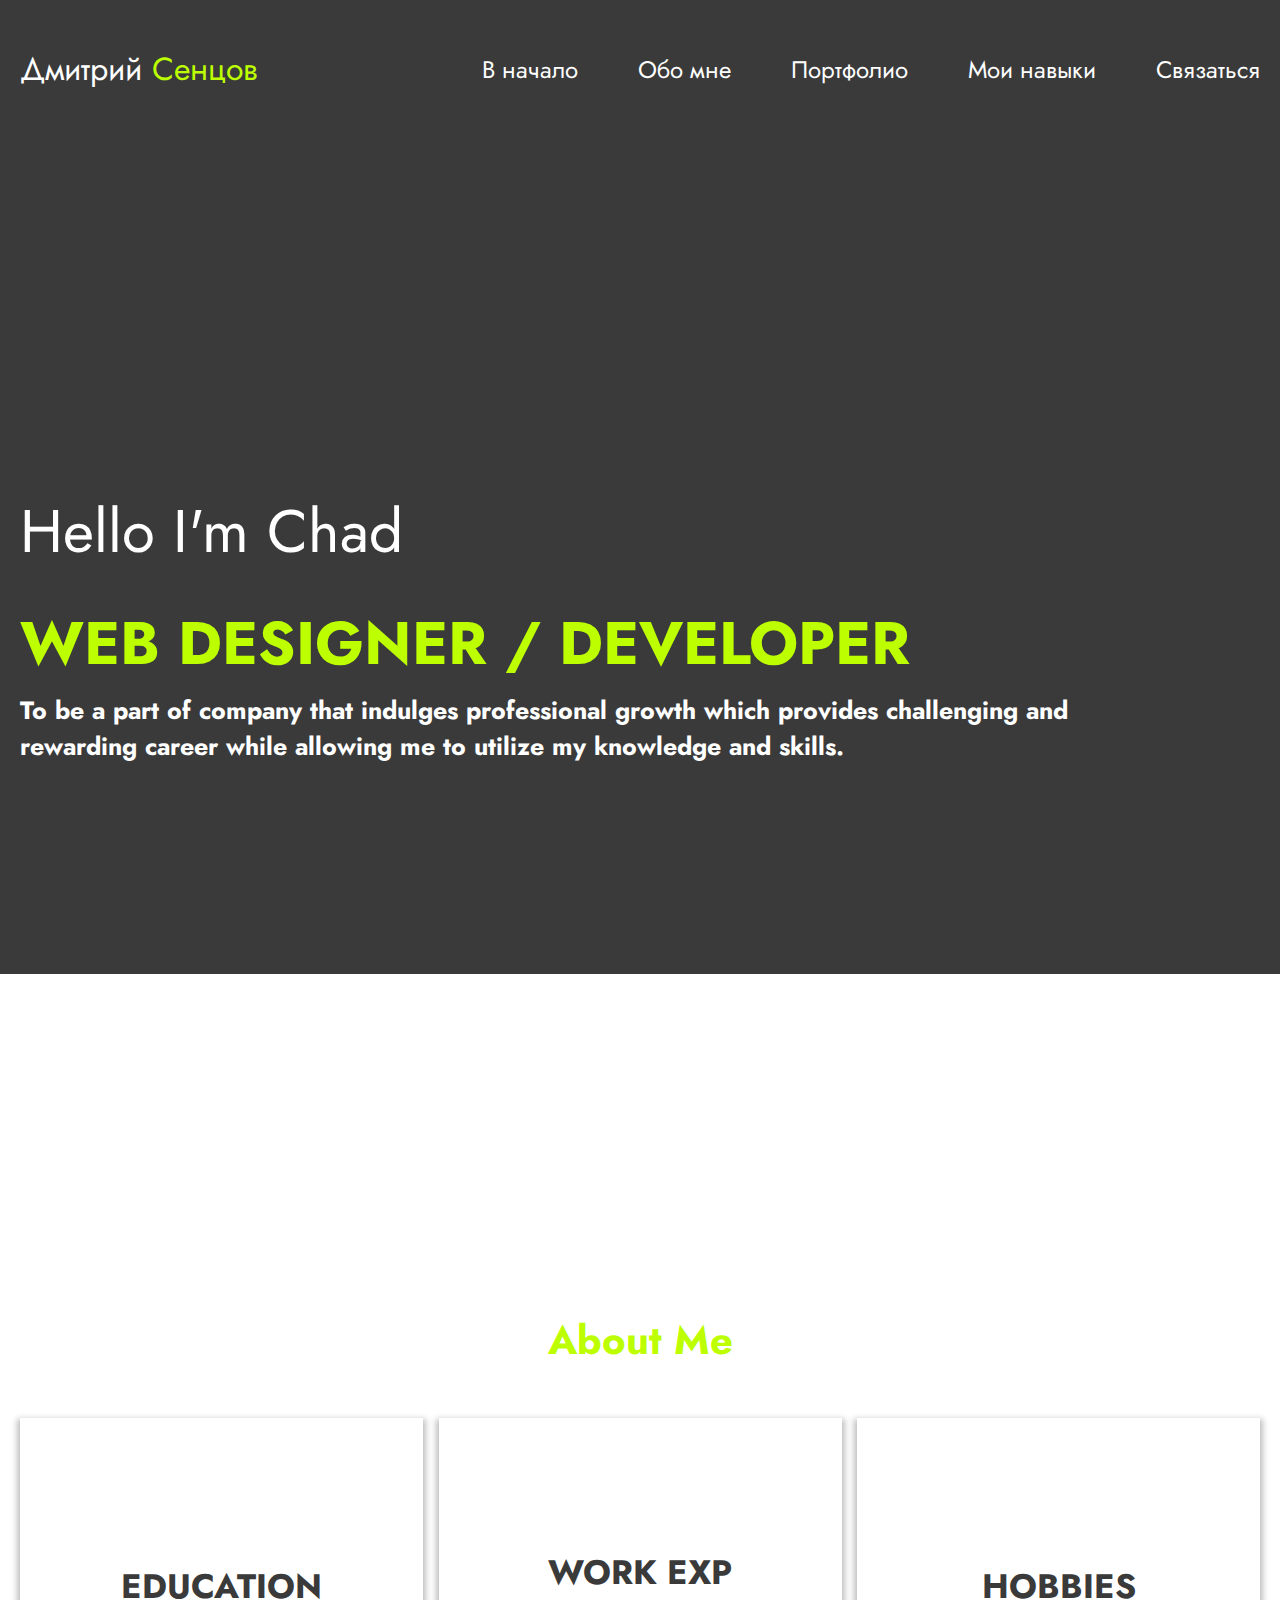
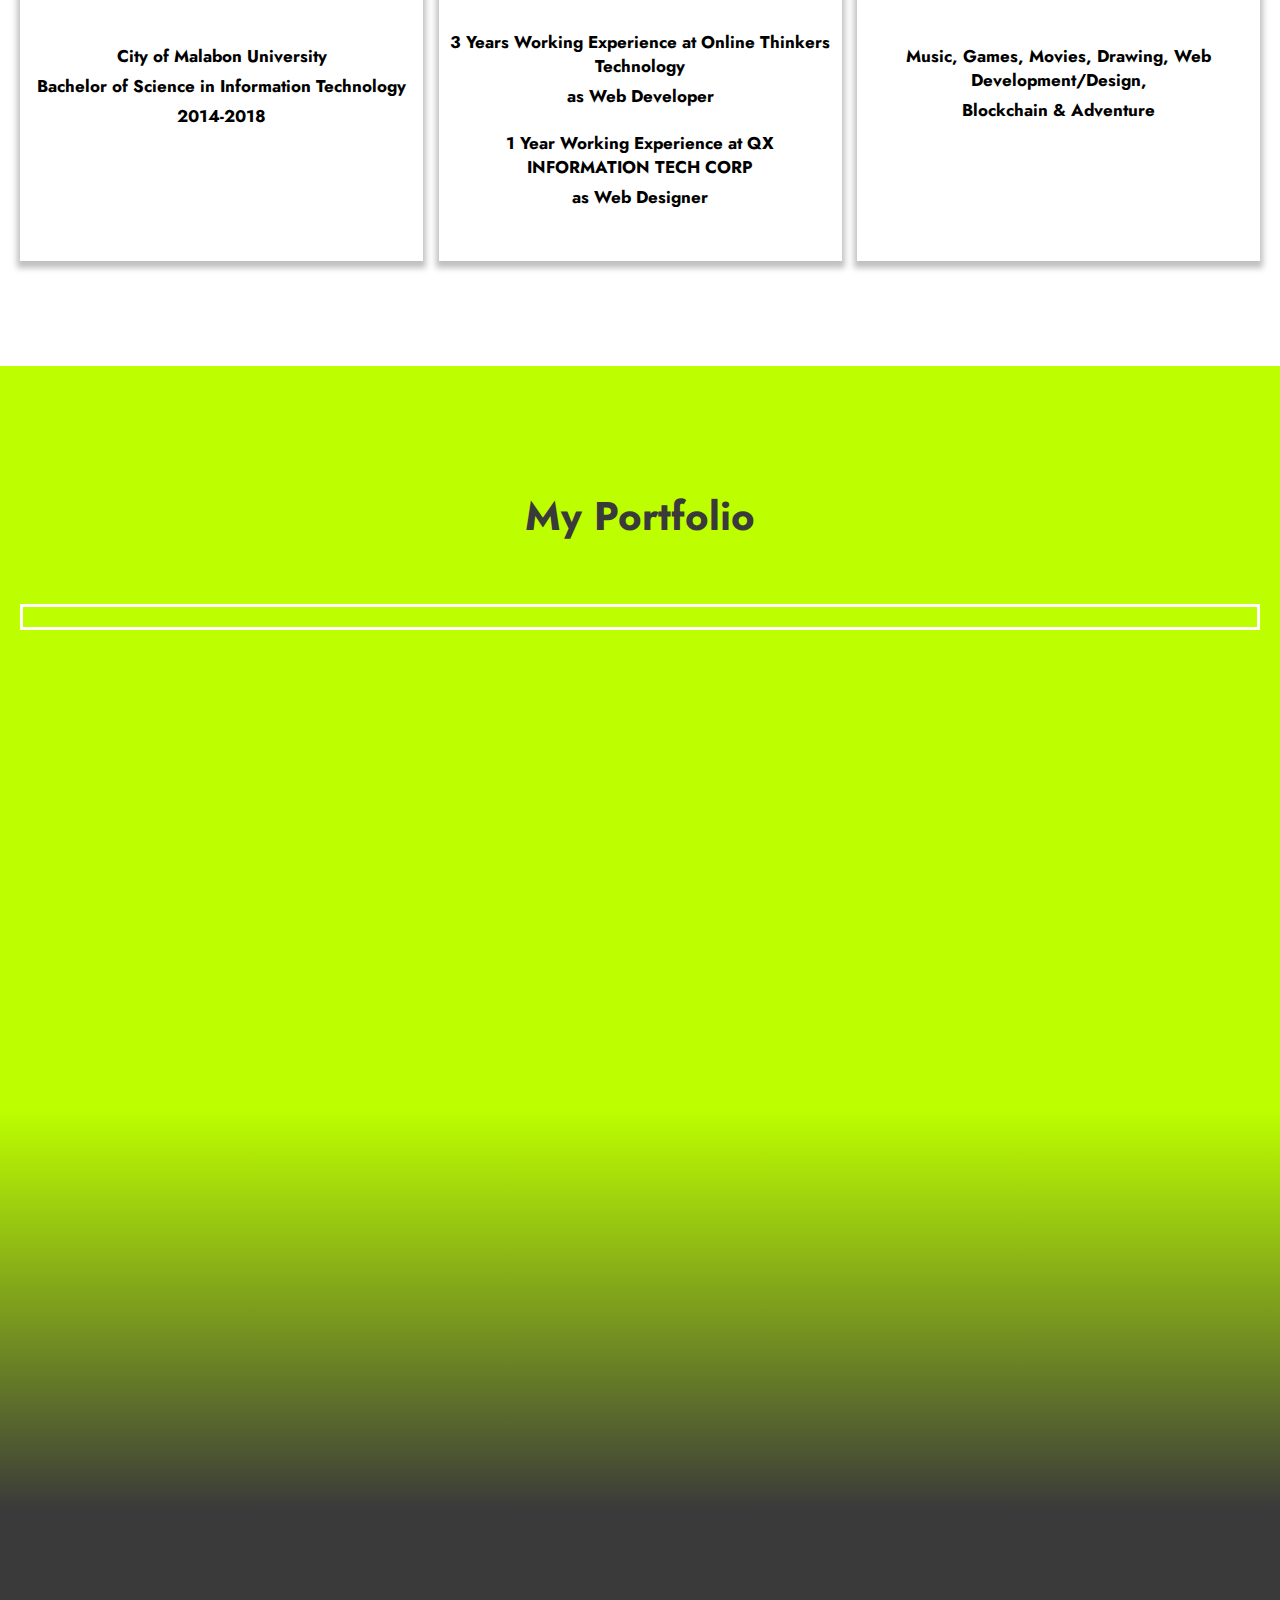
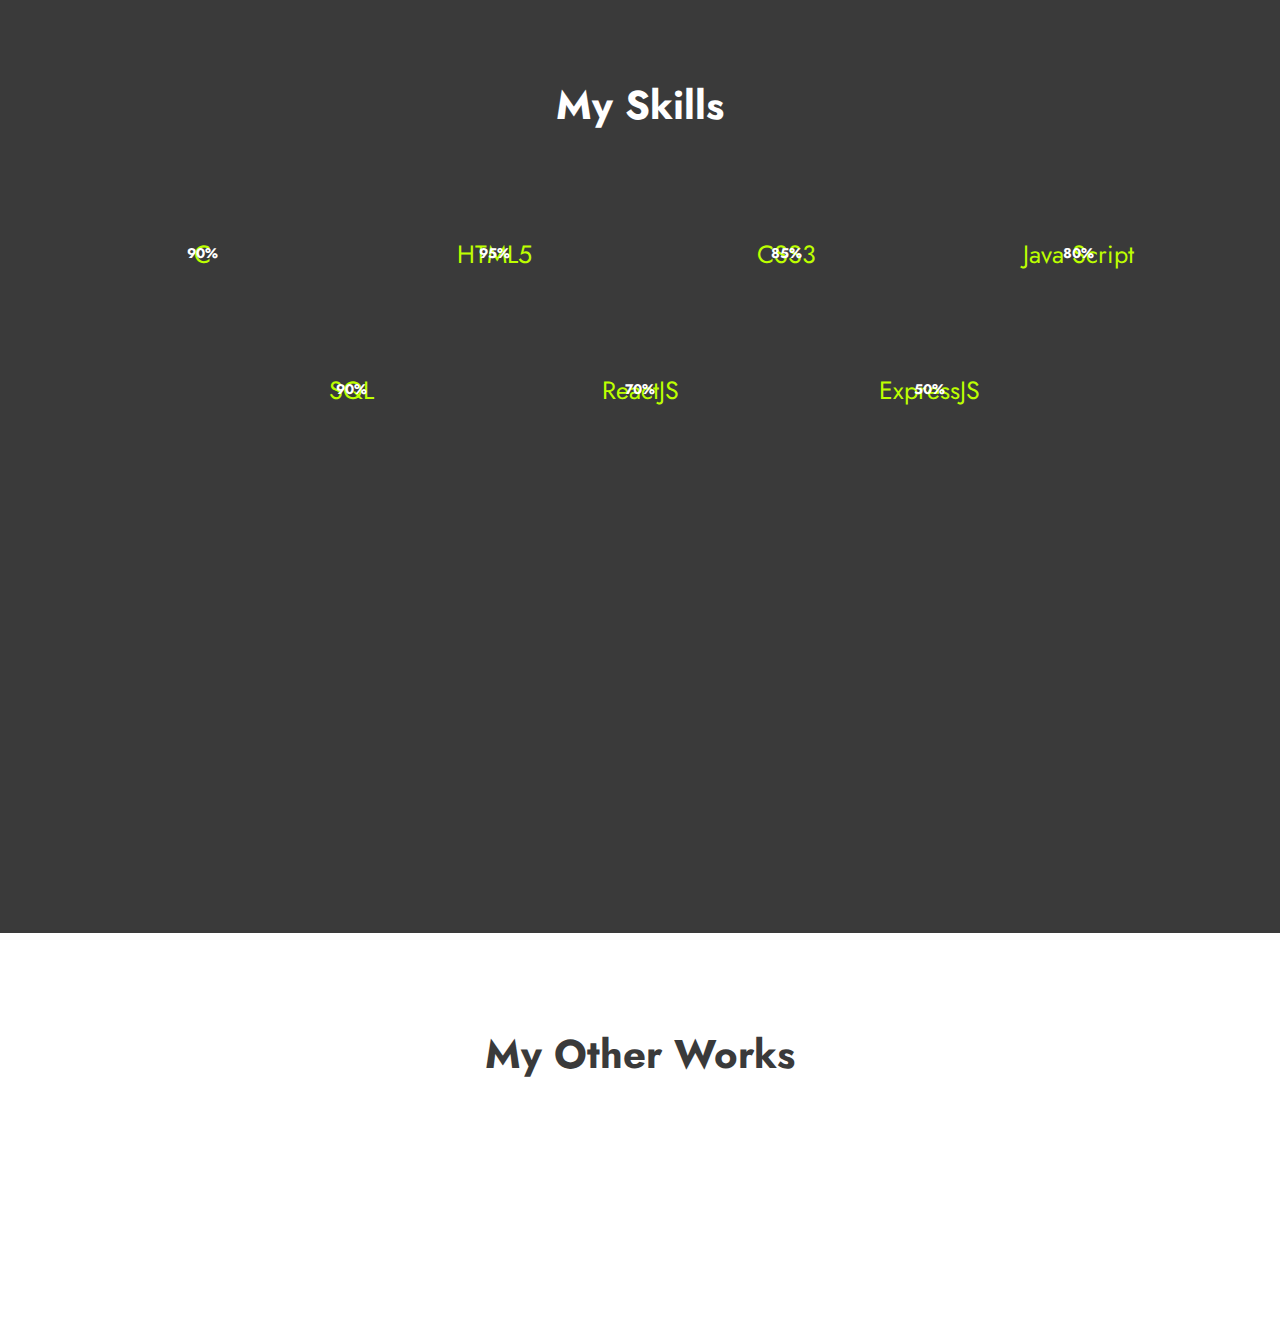
==== index.html @ b722c72a "Адапативность Work" ====
<!DOCTYPE html>
<html lang="en">
  <head>
    <meta charset="UTF-8" />
    <meta name="viewport" content="width=device-width, initial-scale=1.0" />
    <title>Portfolio</title>
    <link rel="preconnect" href="https://fonts.googleapis.com" />
    <link rel="preconnect" href="https://fonts.gstatic.com" crossorigin />
    <link
      href="https://fonts.googleapis.com/css2?family=Hi+Melody&family=Jost:wght@400;700&display=swap"
      rel="stylesheet"
    />
    <link rel="stylesheet" href="style.css" />
    <meta name="viewport" content="width=device-width, initial-scale=1" />
  </head>
  <style></style>
  <body>
    <div class="header">
      <div class="container">
        <div class="header__inner">
          <div class="header__logo">
            <div>Дмитрий </div>
            <div style="color: #bdff00">Сенцов</div>
          </div>
          <nav class="nav">
            <a class="nav__link" href="#">В начало</a>
            <a class="nav__link" href="#">Обо мне</a>
            <a class="nav__link" href="#">Портфолио</a>
            <a class="nav__link" href="#">Мои навыки</a>
            <a class="nav__link" href="#">Связаться</a>
          </nav>
          <div class="burger">Menu</div>
        </div>
      </div>
    </div>
    <div class="intro">
      <div class="container">
        <div class="intro__container">
          <p class="intro__first">Hello I'm Chad</p>
          <p class="intro__second">WEB DESIGNER / DEVELOPER</p>
          <p class="intro__third">
            To be a part of company that indulges professional growth which
            provides challenging and rewarding career while allowing me to
            utilize my knowledge and skills.
          </p>
        </div>
      </div>
      <div class="intro__footer">
        <img src="wave.png" alt="" />
      </div>
    </div>
    <div class="about">
      <div class="container">
        <div class="about__inner">
          <h1 class="about__title">About Me</h1>
          <div class="cards">
            <div class="about__card">
              <div class="card__img">
                <img src="education.png" alt="" />
              </div>
              <div class="about__card__text">
                <h1 class="card__title">EDUCATION</h1>
                <p>City of Malabon University</p>
                <p>Bachelor of Science in Information Technology</p>
                <p>2014-2018</p>
              </div>
            </div>
            <div class="about__card">
              <div class="card__img">
                <img src="work.png" alt="" />
              </div>
              <div class="about__card__text">
                <h1 class="card__title">WORK EXP</h1>
                <p>3 Years Working Experience at Online Thinkers Technology</p>
                <p style="margin-bottom: 20px">as Web Developer</p>
                <p>1 Year Working Experience at QX INFORMATION TECH CORP</p>
                <p>as Web Designer</p>
              </div>
            </div>
            <div class="about__card">
              <div class="card__img">
                <img src="hobbies.png" alt="" />
              </div>
              <div class="about__card__text">
                <h1 class="card__title">HOBBIES</h1>
                <p>Music, Games, Movies, Drawing, Web Development/Design,</p>
                <p>Blockchain & Adventure</p>
              </div>
            </div>
          </div>
        </div>
      </div>
    </div>
    <div class="portfolio">
      <div class="container">
        <div class="portfolio__title">
          <h1>My Portfolio</h1>
        </div>
        <div class="portfolio__pictures_container">
          <img class="portfolio__picture" src="pic1.png" alt="" />
        </div>
      </div>
    </div>
    <div class="skills">
      <div class="container">
        <div class="skills__inner">
          <div class="skills__title">
            <h1>My Skills</h1>
          </div>
          <div class="skills__circle__row__upper">
            <div class="skills__circle__container">
              <img src="C.png" alt="" />
              <span>C</span>
              <p>90%</p>
            </div>
            <div class="skills__circle__container">
              <img src="HTML.png" alt="" />
              <span>HTML5</span>
              <p>95%</p>
            </div>
            <div class="skills__circle__container">
              <img src="CSS.png" alt="" />
              <span>CSS3</span>
              <p>85%</p>
            </div>
            <div class="skills__circle__container">
              <img src="JS.png" alt="" />
              <span>Java Script</span>
              <p>80%</p>
            </div>
          </div>
          <div class="skills__circle__row">
            <div class="skills__circle__container">
              <img src="SQL.png" alt="" />
              <span>SQL</span>
              <p>90%</p>
            </div>
            <div class="skills__circle__container">
              <img src="RJS.png" alt="" />
              <span>ReactJS</span>
              <p>70%</p>
            </div>
            <div class="skills__circle__container">
              <img src="EJS.png" alt="" />
              <span>ExpressJS</span>
              <p>50%</p>
            </div>
          </div>
        </div>
      </div>
    </div>
    <div class="work">
      <div class="container">
        <div class="work__title">
          <h1>My Other Works</h1>
        </div>
        <div class="card__container">
          <img src="work1.png" alt="" />
          <img src="work2.png" alt="" />
          <img src="work3.png" alt="" />
          <img src="work4.png" alt="" />
          <img src="work5.png" alt="" />
          <img src="work6.png" alt="" />
          <img src="work7.png" alt="" />
          <img src="work8.png" alt="" />
        </div>
      </div>
    </div>
  </body>
</html>
---- style.css ----
*,
*:before,
*:after {
  box-sizing: border-box;
}

body {
  margin: 0;
  font-family: "Jost", sans-serif;
  font-size: 25px;
  -webkit-font-smoothing: antialised;
}

/*Container =========================*/

.container {
  max-width: 1620px;
  width: 100%;
  margin: 0 auto;
  padding: 0 20px;
}

/*Header =========================*/

.header {
  width: 100%;
  height: 138px;
  background-color: #3a3a3a;
  position: absolute;
  left: 0;
  top: 0;
  z-index: 1000;
  display: flex;
  align-items: center;
}

.header__inner {
  display: flex;
  justify-content: space-between;
  align-items: center;
  color: #fff;
}

.header__logo {
  display: flex;
  font-size: 32px;
}

.nav {
  display: flex;
  font-size: 24px;
}

.nav__link {
  margin-left: 60px;
  color: #fff;
  text-decoration: none;
  transition: color 0.2s linear;
}

.nav__link:first-child {
  margin-left: 0;
}

.nav__link:hover {
  color: #bdff00;
}

/*Intro =========================*/

.intro {
  height: 1166px;
  background-color: #3a3a3a;
  padding-top: 138px;
  position: relative;
  display: flex;
  flex-direction: column;
  justify-content: center;
}

.intro__container {
  max-width: 1073px;
  font-size: 60px;
}

.intro__first {
  color: #fff;
  margin: 0;
  padding-bottom: 25px;
}

.intro__second {
  color: #bdff00;
  font-weight: 700;
  margin: 0;
  padding-bottom: 5px;
}

.intro__third {
  margin: 0;
  color: #fff;
  font-size: 25px;
  font-weight: 700;
  padding-bottom: 52px;
}

.intro__container__buttons {
  display: flex;
  flex-direction: row;
}

.btn {
  display: inline-block;
  vertical-align: top;

  font-size: 20px;
  font-weight: 700;
  text-transform: uppercase;
  text-decoration: none;
  color: #000;

  padding: 30px 36px;
  border-radius: 20px;
  margin-right: 20px;

  transition: background-color 0.1s linear;
}

.btn--green {
  background-color: #bdff00;
}

.btn--green:hover {
  background-color: #abe901;
}

.btn--gray {
  background-color: #d9d9d9;
}

.btn--gray:hover {
  background-color: #b6b6b6;
}

.intro__footer {
  background-color: #fff;
  height: 192px;
  width: 100%;
  position: absolute;
  left: 0;
  bottom: 0;
  overflow: hidden;
}

/*About =========================*/

.about {
  height: 800px;
  display: flex;
  flex-direction: column;
  justify-content: center;
  background-color: #fff;
}

.about__inner {
  display: flex;
  flex-direction: column;
  align-items: center;
}

.about__title {
  display: flex;
  justify-content: space-between;
  align-items: center;
  height: 137px;
  color: #bdff00;
  font-size: 40px;
  margin: 0;
  margin-bottom: 10px;
}

.cards {
  width: 100%;
  display: flex;
  flex-wrap: wrap;
  justify-content: space-between;
  align-items: center;
}

.about__card {
  width: 32.5%;
  height: 443px;
  box-shadow: 0 4px 6px 3px rgb(0, 0, 0, 0.25);
  display: flex;
  flex-direction: column;
  align-items: center;
  position: relative;
  padding-top: 29px;
  padding-bottom: 24px;
}

.about__card img {
  width: 100px;
}

.card__img {
  width: 100px;
  height: 100px;
  margin-bottom: 20px;
}

.about__card__text p {
  margin: 3px auto;
  font-weight: 700;
  font-size: 17px;
  color: black;
  padding: 0 8px;
}

.about__card__text {
  width: 100%;
  height: 265px;
  display: flex;
  flex-direction: column;
  align-items: center;
  text-align: center;
  margin-bottom: 25px;
}

.card__title {
  margin: 0 auto;
  font-size: 34px;
  text-transform: uppercase;
  margin-bottom: 30px;
  color: #3a3a3a;
}

.about__card:last-child {
  margin-right: 0;
}

/*Portfolio =========================*/

.portfolio {
  height: 1144px;
  background: rgb(189, 255, 0);
  background: linear-gradient(
    180deg,
    rgba(189, 255, 0, 1) 0%,
    rgba(189, 255, 0, 1) 65%,
    rgba(58, 58, 58, 1) 100%
  );
  padding-top: 61px;
}

.portfolio__title {
  height: 129px;
  display: flex;
  flex-direction: column;
  justify-content: center;
  padding: 0;
  margin: 24px;
}

.portfolio__title h1 {
  font-size: 40px;
  color: #3a3a3a;
  margin: 0 auto;
}

.portfolio__pictures_container {
  display: flex;
  flex-direction: column;
  justify-content: center;
  border: solid;
  border-width: 3px;
  border-color: #fff;
  padding: 10px;
  width: 1346px;
  margin: 0 auto;
}

/*Skills =========================*/

.skills {
  height: 1023px;
  background-color: #3a3a3a;
  padding: 83px;
}

.skills__inner {
  display: flex;
  flex-direction: column;
  justify-content: center;
}

.skills__title {
  height: 175px;
  display: flex;
  flex-direction: column;
  justify-content: center;
  padding: 0;
  margin: 24px auto;
  width: 100%;
}

.skills__title h1 {
  font-size: 40px;
  color: #fff;
  margin: 0 auto;
}

.skills__circle__row__upper {
  margin: 0 auto;
  display: flex;
  flex-wrap: wrap;
  justify-content: space-between;
  max-width: 1070px;
  width: 100%;
  margin-bottom: 70px;
}

.skills__circle__row {
  margin: 0 auto;
  display: flex;
  flex-wrap: wrap;
  justify-content: space-between;
  max-width: 772px;
  width: 100%;
}

.skills__circle__container {
  width: 174px;
  display: flex;
  flex-direction: column;
  align-items: center;
  position: relative;
  margin: 10px;
}

.skills__circle__container img {
  margin-bottom: 10px;
}

.skills__circle__container span {
  margin: 0 auto;
  color: #bdff00;
}

.skills__circle__container p {
  margin: 0;
  position: absolute;
  top: 37%;
  font-size: 14px;
  font-weight: 700;
  color: #fff;
}

/*Work =========================*/

.work {
  height: 1036px;
  background-color: #fff;
  padding: 52px;
}

.work__title {
  height: 137px;
  margin-bottom: 24px;
  display: flex;
  flex-direction: column;
  justify-content: center;
}

.work__title h1 {
  font-size: 40px;
  color: #3a3a3a;
  margin: 0 auto;
}

.card__container {
  width: 100%;
  display: flex;
  flex-wrap: wrap;
  justify-content: space-between;
  align-items: center;
}

.card__container img {
  width: 23%;
  margin-bottom: 20px;
  margin-left: 10px;
  margin-right: 10px;
}

.map {
  overflow: hidden;
  margin: 0;
  max-height: 429px;
}

/*Contact =========================*/

.contact {
  background-color: #3a3a3a;
  height: 915px;
  position: relative;
  padding-top: 130px;
}

.contact__row {
  height: 383px;
  display: flex;
  gap: 20px;
  flex-direction: row;
  margin-bottom: 100px;
}

.contact__logo {
  display: flex;
  flex-direction: column;
  margin-right: 54px;
}

.contact__highlight {
  font-size: 20px;
  color: #bdff00;
  font-weight: 700;
}

.contact__logo div {
  margin: auto;
}

.contact__links {
  margin-top: 27px;
  color: #fff;
  font-weight: 700;
  font-size: 20px;
}

.contact__links h1 {
  font-size: 20px;
  color: #bdff00;
}

.contact__navigation {
  display: flex;
  flex-direction: column;
}

.contact__navigation a {
  margin: 0;
  font-weight: 700;
  font-size: 20px;
  text-decoration: none;
  color: #fff;
  transition: color 0.2s linear;
}

.contact__navigation a:hover {
  color: #bdff00;
}

.contact__footer {
  height: 118px;
  position: absolute;
  bottom: 0;
  width: 100%;
  max-width: 1620px;
  display: flex;
  flex-direction: column;
  align-items: center;
  box-shadow: 0px -1px 0px #fff;
}

.contact__footer h1 {
  font-size: 20px;
  color: #fff;
  margin: auto;
}

.img__links {
  width: 700px;
  display: grid;
  grid-template-columns: repeat(5, 1fr);
  gap: 20px;
  justify-items: center;
  grid-auto-rows: minmax(120px, auto);
  margin: auto;
}

.img__links img {
  border-radius: 50%;
  transition: opacity 0.2s linear;
}

.img__links img:hover {
  /* box-shadow: 0px 0px 20px 3px #bdff00; */
  opacity: 0.8;
}

/*Burger =========================*/

.burger {
  display: none;
}

/*Media =========================*/

@media (max-width: 1700px) {
  /*Skills =========================*/
  .card__container {
    grid-template-columns: repeat(2, 1fr);
  }
}

@media (max-width: 1400px) {
  /*Portfolio =========================*/

  .portfolio__pictures_container {
    width: 100%;
  }

  /*Work =========================*/
  .work {
    height: auto;
  }

  .card__container {
    margin-bottom: 100px;
  }

  .card__container img {
    width: 23%;
    margin-bottom: 20px;
    margin-left: 10px;
    margin-right: 10px;
  }
}

@media (max-width: 1200px) {
  /*Header =========================*/

  .nav__link {
    margin-left: 30px;
  }

  /*Work =========================*/
  .card__container img {
    width: 31%;
    margin-bottom: 20px;
    margin-left: 10px;
    margin-right: 10px;
  }
}

@media (max-width: 1050px) {
  /*Work =========================*/
  .card__container img {
    width: 45%;
    margin-bottom: 20px;
    margin-left: 10px;
    margin-right: 10px;
  }
}

@media (max-width: 991px) {
  /*Header =========================*/

  .nav {
    display: none;
  }

  .burger {
    display: block;
  }

  /*Intro =========================*/

  .intro {
    margin-top: 30px;
    height: auto;
  }

  .intro__footer {
    position: inherit;
  }

  /*About =========================*/

  .about {
    height: auto;
  }

  .cards {
    flex-direction: column;
  }

  .about__card {
    width: 60%;
    margin-bottom: 20px;
  }

  /*Portfolio =========================*/

  .portfolio {
    height: auto;
    padding-bottom: 250px;
  }

  /*Skills =========================*/

  .skills {
    height: auto;
  }

  .skills__circle__row__upper {
    margin: 0;
    width: 100%;
    justify-content: center;
  }

  .skills__circle__row {
    width: 100%;
    justify-content: center;
  }

  .skills__circle__container {
    width: 45%;
  }
}

@media (max-width: 767px) {
  .about__card {
    width: 100%;
  }
}

@media (max-width: 600px) {
  /*Work =========================*/

  .card__container img {
    width: 100%;
    margin-bottom: 20px;
    margin-left: 0;
    margin-right: 10px;
  }
}

@media (max-width: 500px) {
  .skills__circle__container {
    width: 100%;
  }
}

@media (max-width: 375px) {
  .header__logo {
    font-size: 26px;
  }

  .intro__container {
    font-size: 45px;
  }

  .intro__third {
    font-size: 20px;
  }

  .portfolio__title h1 {
    font-size: 30px;
  }

  /*About =========================*/
  .about__title {
    font-size: 30px;
  }

  /*Skills =========================*/
  .skills__title h1 {
    font-size: 30px;
  }

  /*Work =========================*/
  .card__container {
    margin-bottom: 40px;
  }

  .work__title h1 {
    font-size: 25px;
  }
}
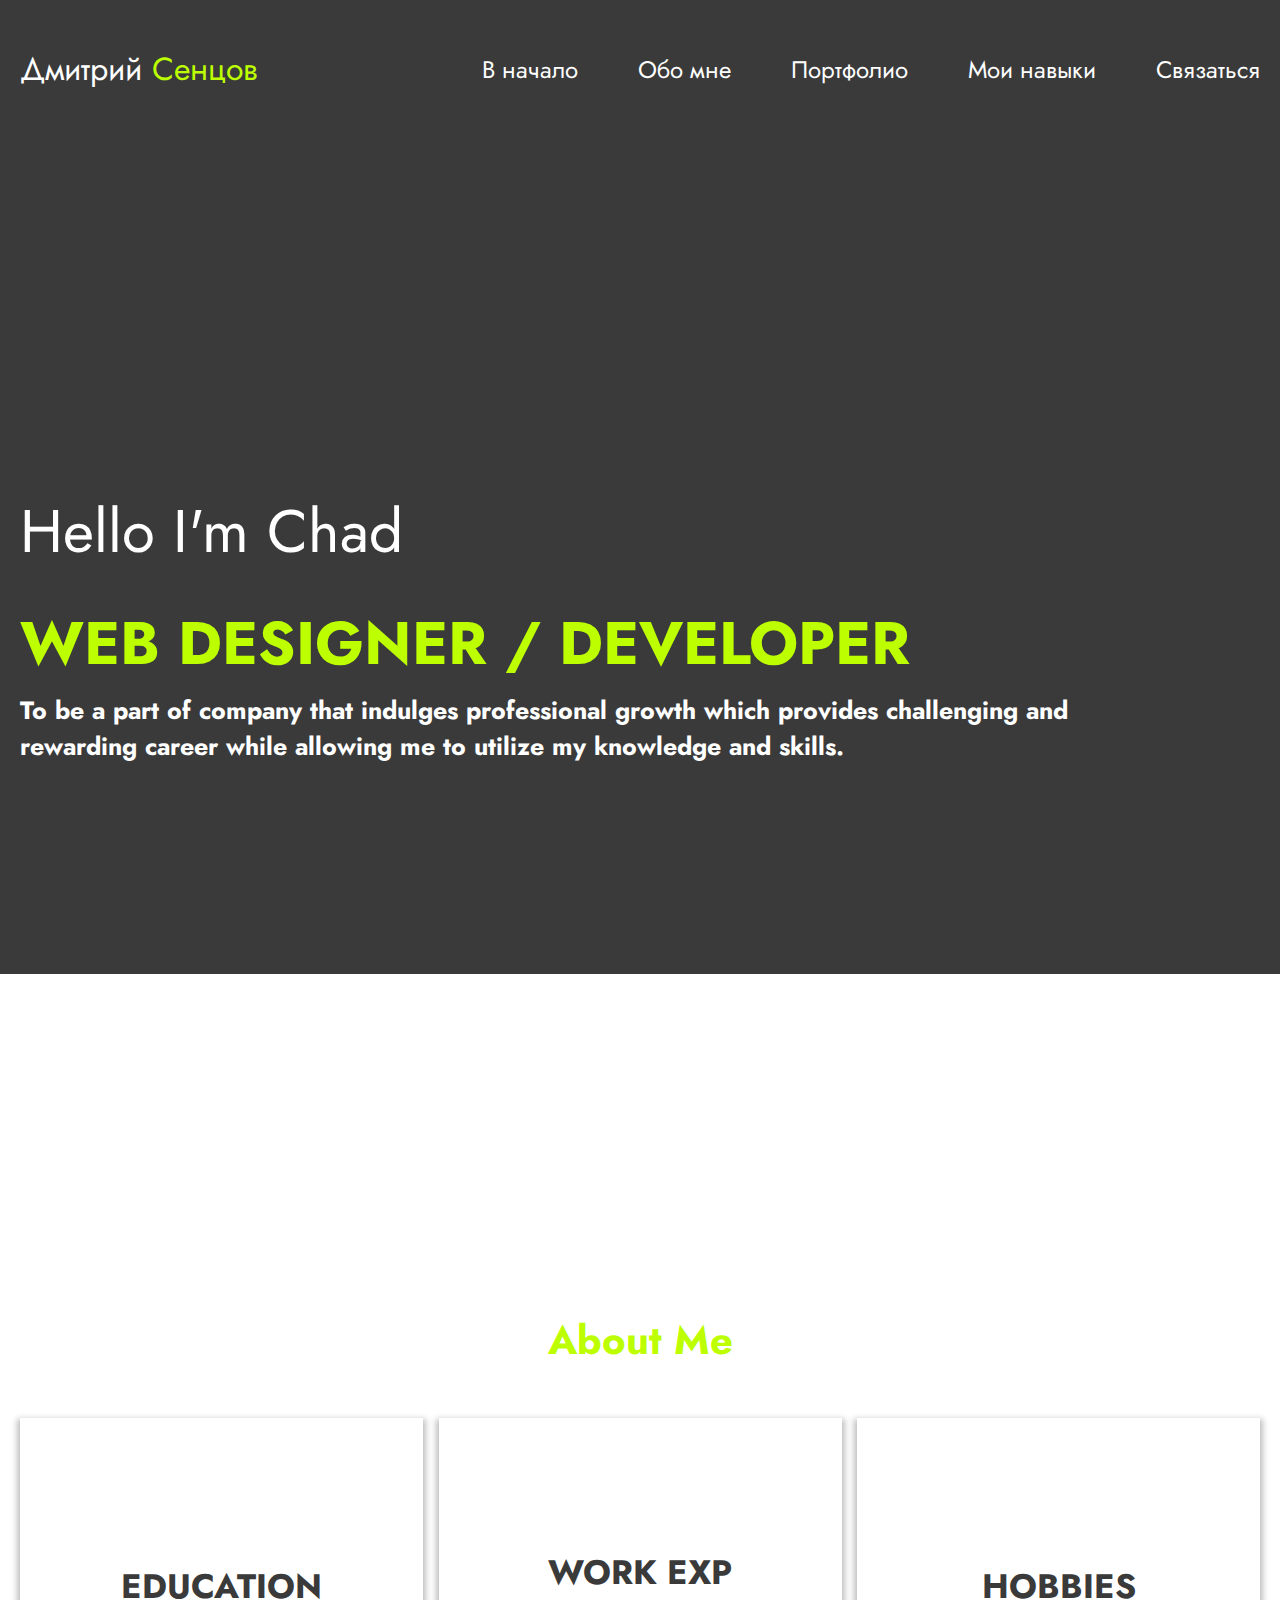
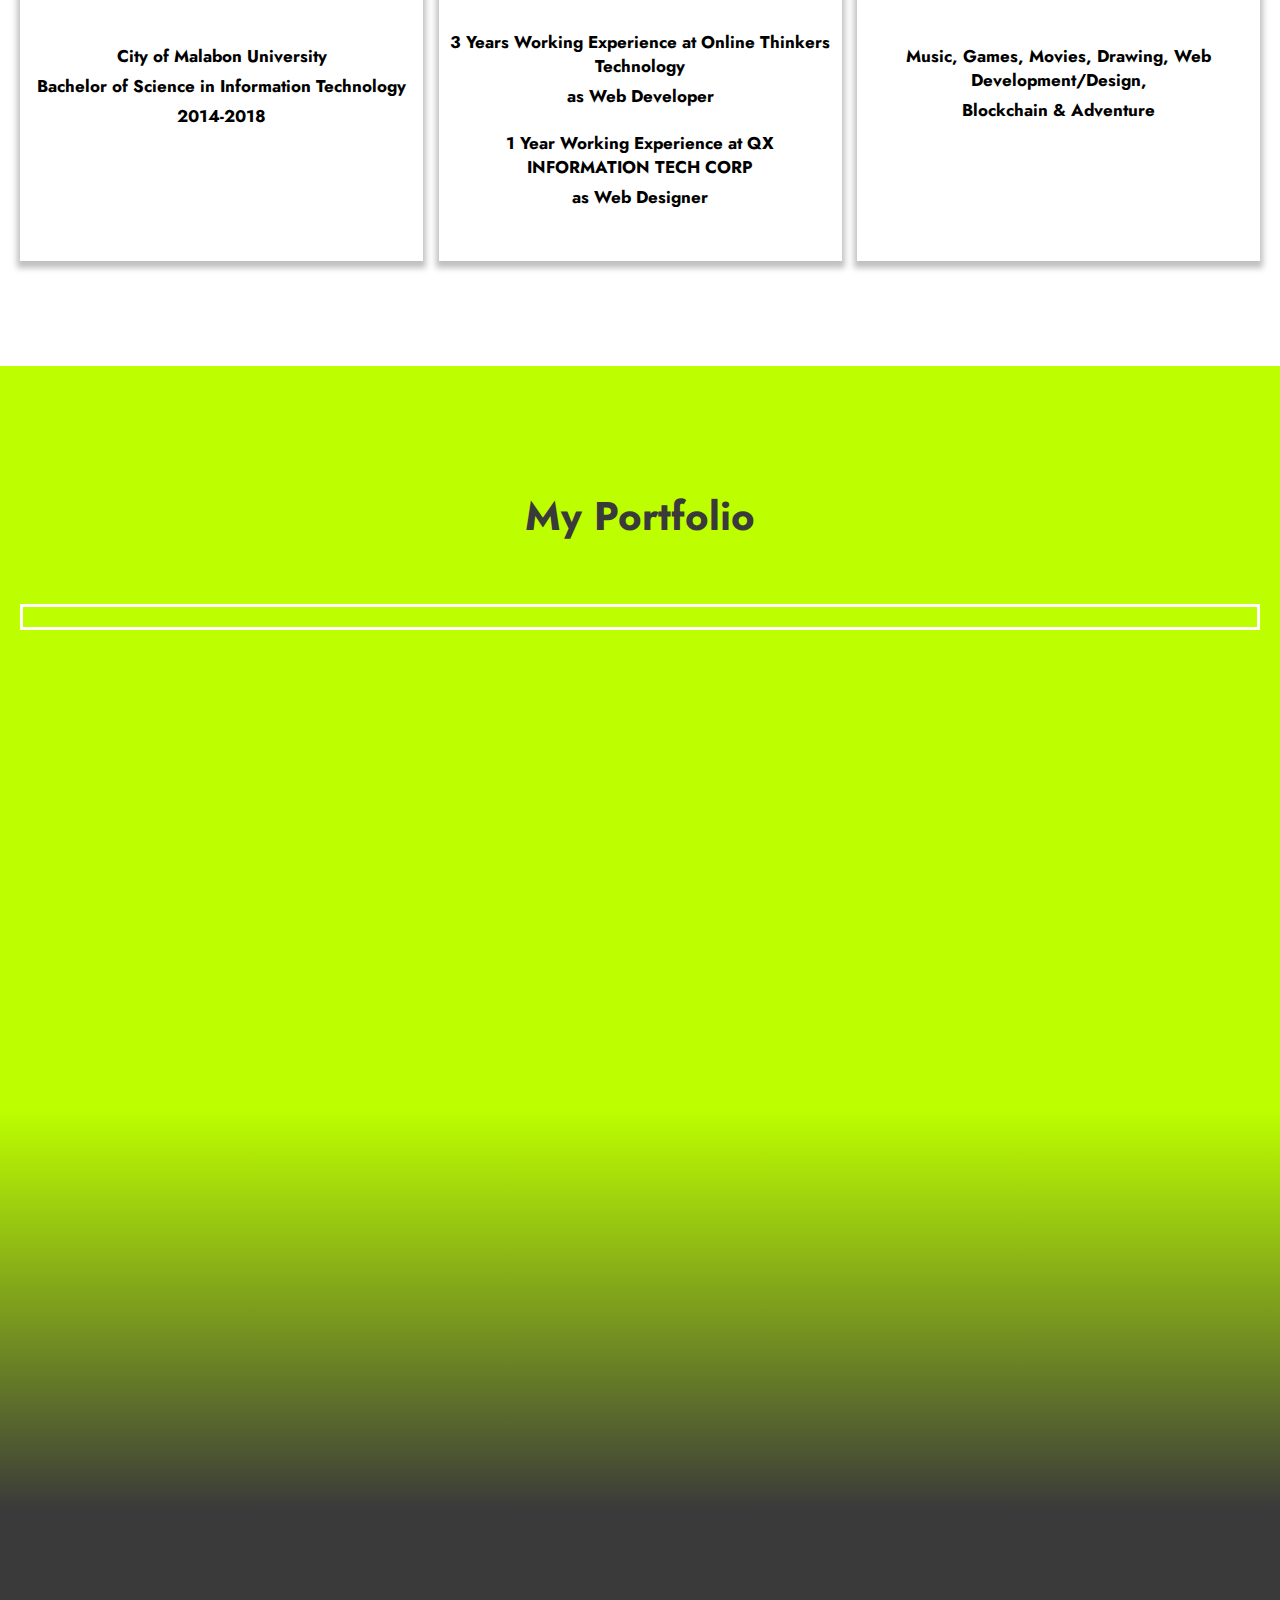
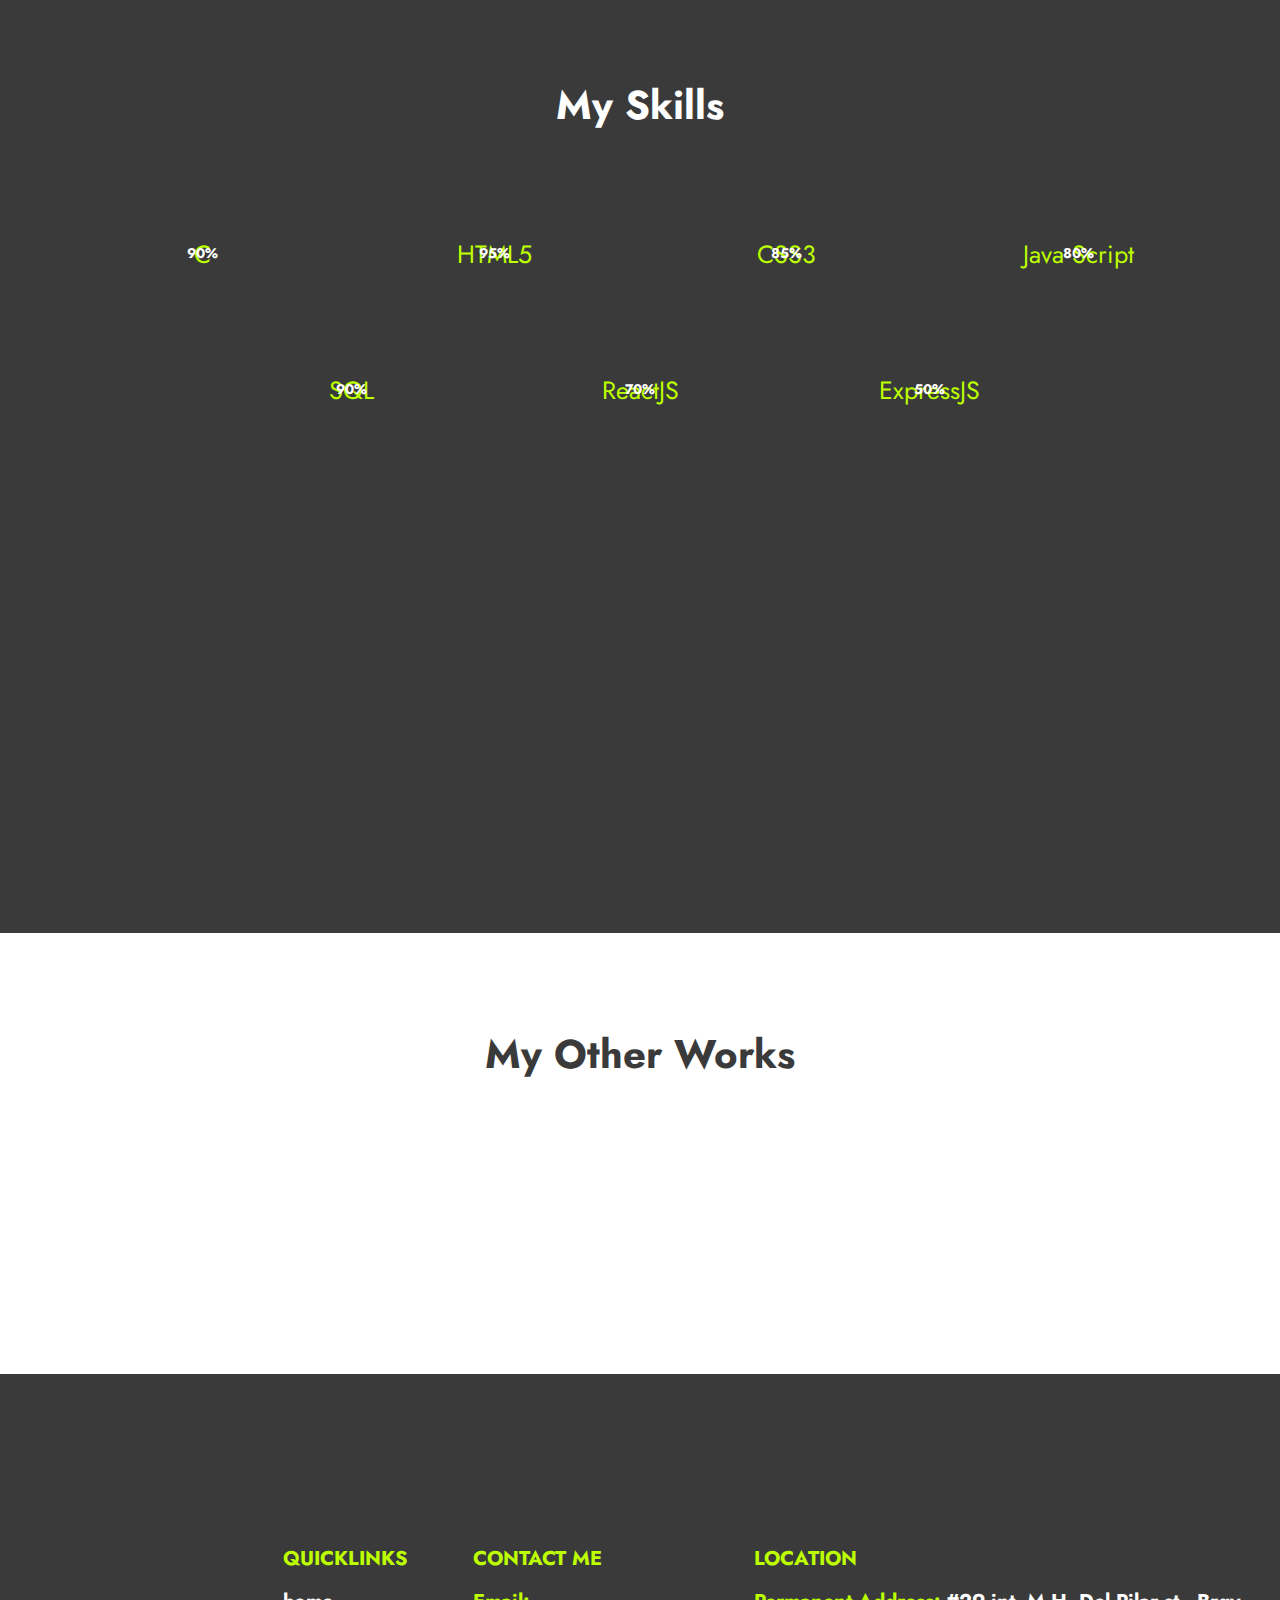
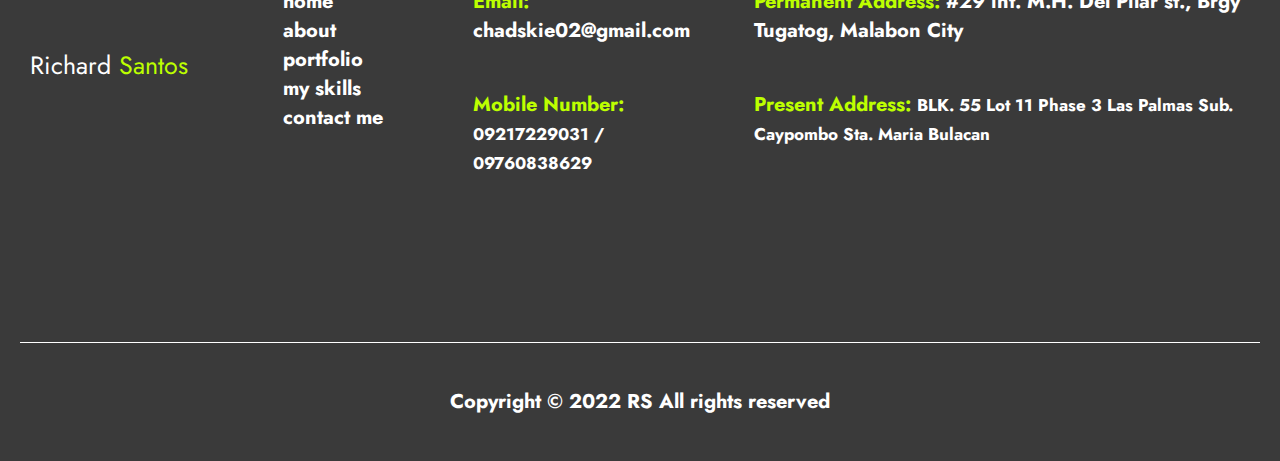
==== commit 93058098: "Адаптивность закончена" ====
--- a/index.html
+++ b/index.html
@@ -166,5 +166,80 @@
         </div>
       </div>
     </div>
+    <div class="map">
+      <img src="map.png" alt="" />
+    </div>
+    <div class="contact">
+      <div class="container">
+        <div class="contact__inner">
+          <div class="contact__row">
+            <div class="contact__logo">
+              <img style="margin-bottom: 50px" src="logo.png" alt="" />
+              <div style="display: flex">
+                <div style="color: #fff">Richard </div>
+                <div style="color: #bdff00">Santos</div>
+              </div>
+            </div>
+            <div class="contact__links first_link">
+              <h1>QUICKLINKS</h1>
+              <div class="contact__navigation">
+                <a href="#">home</a>
+                <a href="#">about</a>
+                <a href="#">portfolio</a>
+                <a href="#">my skills</a>
+                <a href="#">contact me</a>
+              </div>
+            </div>
+            <div class="contact__links second_link">
+              <h1>CONTACT ME</h1>
+              <div style="margin-bottom: 45px">
+                <span class="contact__highlight">Email:</span>
+                <span>chadskie02@gmail.com</span>
+              </div>
+              <div>
+                <span class="contact__highlight">Mobile Number:</span>
+                <span style="font-size: 17px"> 09217229031 / 09760838629</span>
+              </div>
+            </div>
+            <div class="contact__links third_link">
+              <h1>LOCATION</h1>
+              <div style="margin-bottom: 45px">
+                <span class="contact__highlight">Permanent Address:</span>
+                <span
+                  >#29 int. M.H. Del Pilar st., Brgy Tugatog, Malabon City</span
+                >
+              </div>
+              <div>
+                <span class="contact__highlight">Present Address:</span>
+                <span style="font-size: 17px">
+                  BLK. 55 Lot 11 Phase 3 Las Palmas Sub. Caypombo Sta. Maria
+                  Bulacan</span
+                >
+              </div>
+            </div>
+          </div>
+          <div class="img__links">
+            <a class="img__link" href="#">
+              <img style="width: 100%" src="facebook.png" alt="" />
+            </a>
+            <a class="img__link" href="#">
+              <img src="ldn.png" alt="" />
+            </a>
+            <a class="img__link" href="#">
+              <img src="google.png" alt="" />
+            </a>
+            <a class="img__link" href="#">
+              <img src="twitter.png" alt="" />
+            </a>
+            <a class="img__link" href="#">
+              <img src="tg.png" alt="" />
+            </a>
+          </div>
+          <div class="contact__footer">
+            <h1>Copyright © 2022 RS All rights reserved</h1>
+          </div>
+        </div>
+      </div>
+    </div>
   </body>
 </html>
--- a/style.css
+++ b/style.css
@@ -399,6 +399,9 @@
   max-height: 429px;
 }
 
+.map img {
+  width: 100%;
+}
 /*Contact =========================*/
 
 .contact {
@@ -408,6 +411,11 @@
   padding-top: 130px;
 }
 
+.contact__inner {
+  display: flex;
+  flex-direction: column;
+}
+
 .contact__row {
   height: 383px;
   display: flex;
@@ -437,6 +445,18 @@
   color: #fff;
   font-weight: 700;
   font-size: 20px;
+}
+
+.first_link {
+  width: 252px;
+}
+
+.second_link {
+  width: 359px;
+}
+
+.third_link {
+  width: 527px;
 }
 
 .contact__links h1 {
@@ -481,23 +501,24 @@
 }
 
 .img__links {
-  width: 700px;
-  display: grid;
-  grid-template-columns: repeat(5, 1fr);
   gap: 20px;
-  justify-items: center;
-  grid-auto-rows: minmax(120px, auto);
+  max-width: 700px;
+  display: flex;
+  justify-content: center;
   margin: auto;
 }
 
-.img__links img {
+.img__link {
   border-radius: 50%;
   transition: opacity 0.2s linear;
 }
 
-.img__links img:hover {
-  /* box-shadow: 0px 0px 20px 3px #bdff00; */
+.img__link:hover {
   opacity: 0.8;
+}
+
+.img__link img {
+  width: 100%;
 }
 
 /*Burger =========================*/
@@ -507,13 +528,6 @@
 }
 
 /*Media =========================*/
-
-@media (max-width: 1700px) {
-  /*Skills =========================*/
-  .card__container {
-    grid-template-columns: repeat(2, 1fr);
-  }
-}
 
 @media (max-width: 1400px) {
   /*Portfolio =========================*/
@@ -536,6 +550,33 @@
     margin-bottom: 20px;
     margin-left: 10px;
     margin-right: 10px;
+  }
+
+  /*Contact =========================*/
+  .contact {
+    height: auto;
+  }
+  .contact__row {
+    flex-wrap: wrap;
+    justify-content: space-around;
+    height: auto;
+  }
+
+  .contact__footer {
+    position: relative;
+    margin-top: 30px;
+  }
+
+  .first_link {
+    width: 150px;
+  }
+
+  .second_link {
+    width: 240px;
+  }
+
+  .third_link {
+    width: 40%;
   }
 }
 
@@ -631,9 +672,26 @@
   }
 }
 
+@media (max-width: 940px) {
+}
+
 @media (max-width: 767px) {
   .about__card {
     width: 100%;
+  }
+
+  /*Contact =========================*/
+
+  .first_link {
+    width: 30%;
+  }
+
+  .second_link {
+    width: 30%;
+  }
+
+  .third_link {
+    width: 30%;
   }
 }
 
@@ -644,7 +702,21 @@
     width: 100%;
     margin-bottom: 20px;
     margin-left: 0;
-    margin-right: 10px;
+    margin-right: 0;
+  }
+
+  /*Contact =========================*/
+
+  .first_link {
+    width: 80%;
+  }
+
+  .second_link {
+    width: 80%;
+  }
+
+  .third_link {
+    width: 80%;
   }
 }
 
@@ -682,6 +754,11 @@
   }
 
   /*Work =========================*/
+
+  .work {
+    padding: 0;
+  }
+
   .card__container {
     margin-bottom: 40px;
   }
